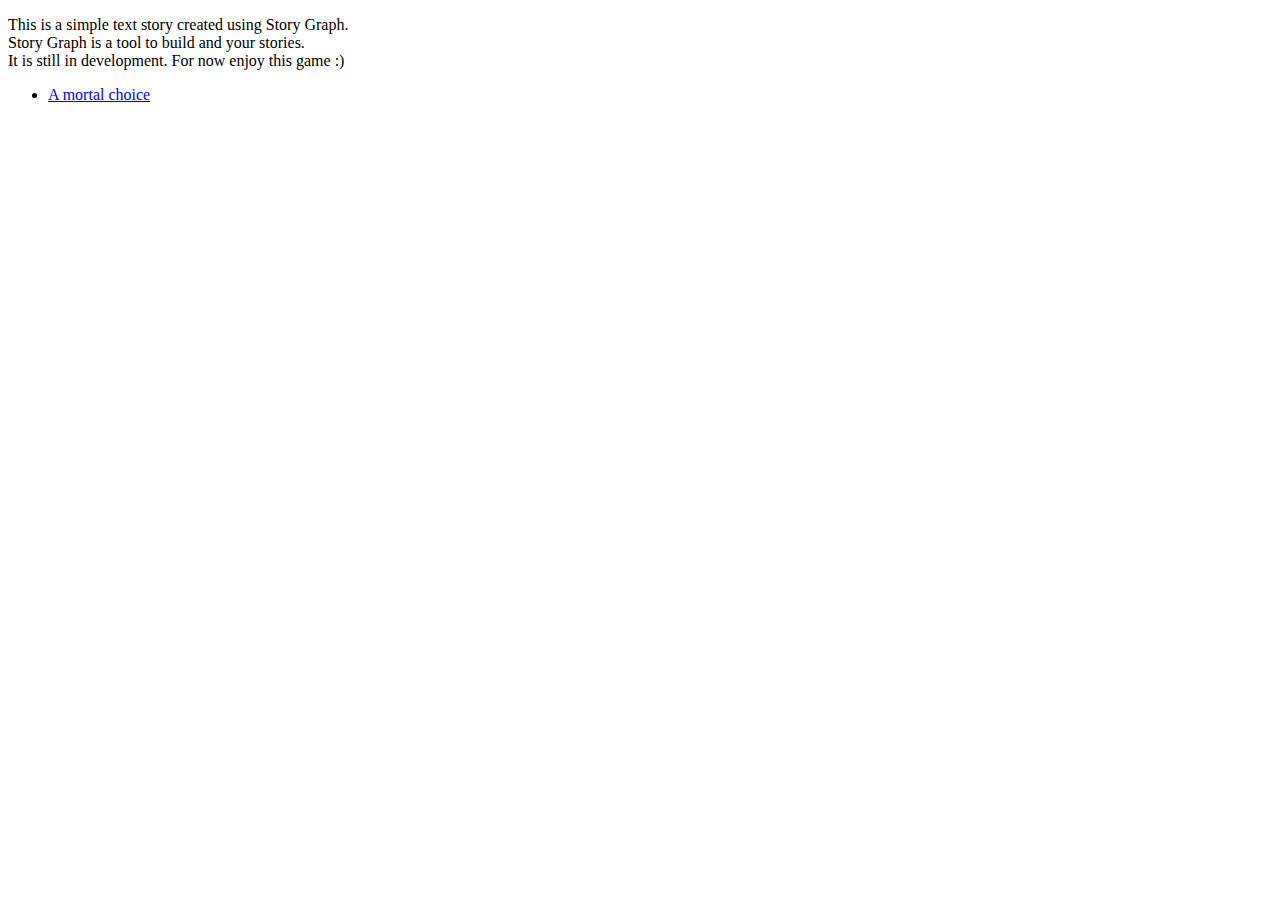
==== index.html @ 36663a65 "initial code commit" ====
<!DOCTYPE html>
<html lang="en">
<head>
    <meta charset="UTF-8">
    <meta name="viewport" content="width=device-width, initial-scale=1.0">
    <meta http-equiv="X-UA-Compatible" content="ie=edge">
    <title>Story Player</title>
</head>
<body>
    <div>
        <div>
            <p id="scene_desc"></p>
        </div>
        <div>
            <ul id="choices_list"></ul>
        </div>
    </div>

    <script src="story_graph.js"></script>
    <script src="test_story.js"></script>
    <script src="story_player.js"></script>
</body>
</html>
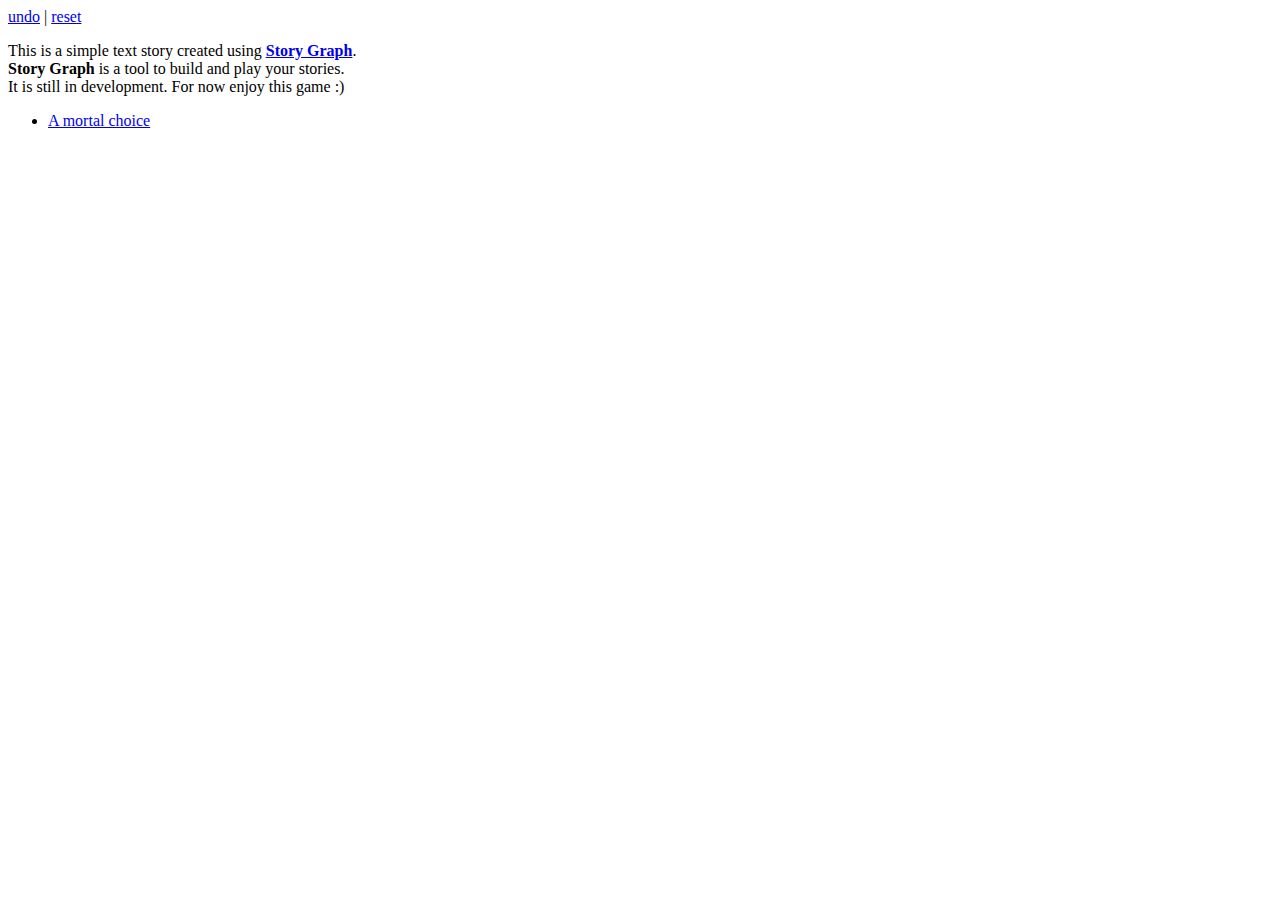
==== commit 95b7531c: "added undo/reset controls" ====
--- a/index.html
+++ b/index.html
@@ -7,12 +7,19 @@
     <title>Story Player</title>
 </head>
 <body>
-    <div>
+    <div id="story_player">
         <div>
-            <p id="scene_desc"></p>
+            <a href="javascript: player.undo();">undo</a> | 
+            <a href="javascript: player.reset();">reset</a>
         </div>
+
         <div>
-            <ul id="choices_list"></ul>
+            <div>
+                <p id="scene_desc"></p>
+            </div>
+            <div>
+                <ul id="choices_list"></ul>
+            </div>
         </div>
     </div>
 
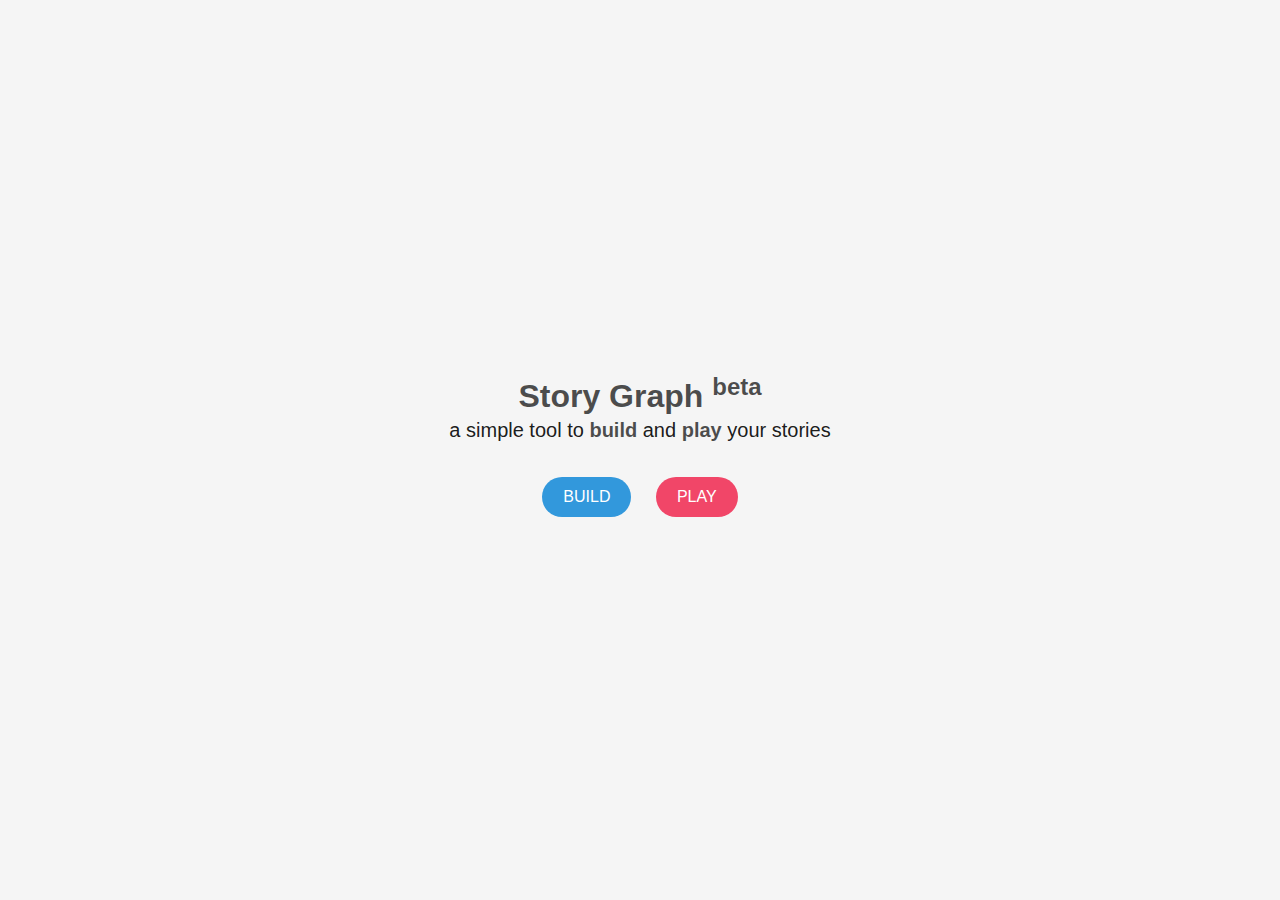
==== commit b32425cd: "Major UI revamp" ====
--- a/index.html
+++ b/index.html
@@ -4,27 +4,14 @@
     <meta charset="UTF-8">
     <meta name="viewport" content="width=device-width, initial-scale=1.0">
     <meta http-equiv="X-UA-Compatible" content="ie=edge">
-    <title>Story Player</title>
+    <script>
+        function redirect()
+        {
+           window.location.href = "./pages/story_graph.html";
+        }
+    </script>
+    <title>Story Graph</title>
 </head>
-<body>
-    <div id="story_player">
-        <div>
-            <a href="javascript: player.undo();">undo</a> | 
-            <a href="javascript: player.reset();">reset</a>
-        </div>
-
-        <div>
-            <div>
-                <p id="scene_desc"></p>
-            </div>
-            <div>
-                <ul id="choices_list"></ul>
-            </div>
-        </div>
-    </div>
-
-    <script src="story_graph.js"></script>
-    <script src="test_story.js"></script>
-    <script src="story_player.js"></script>
+<body onload="redirect()">
 </body>
 </html>